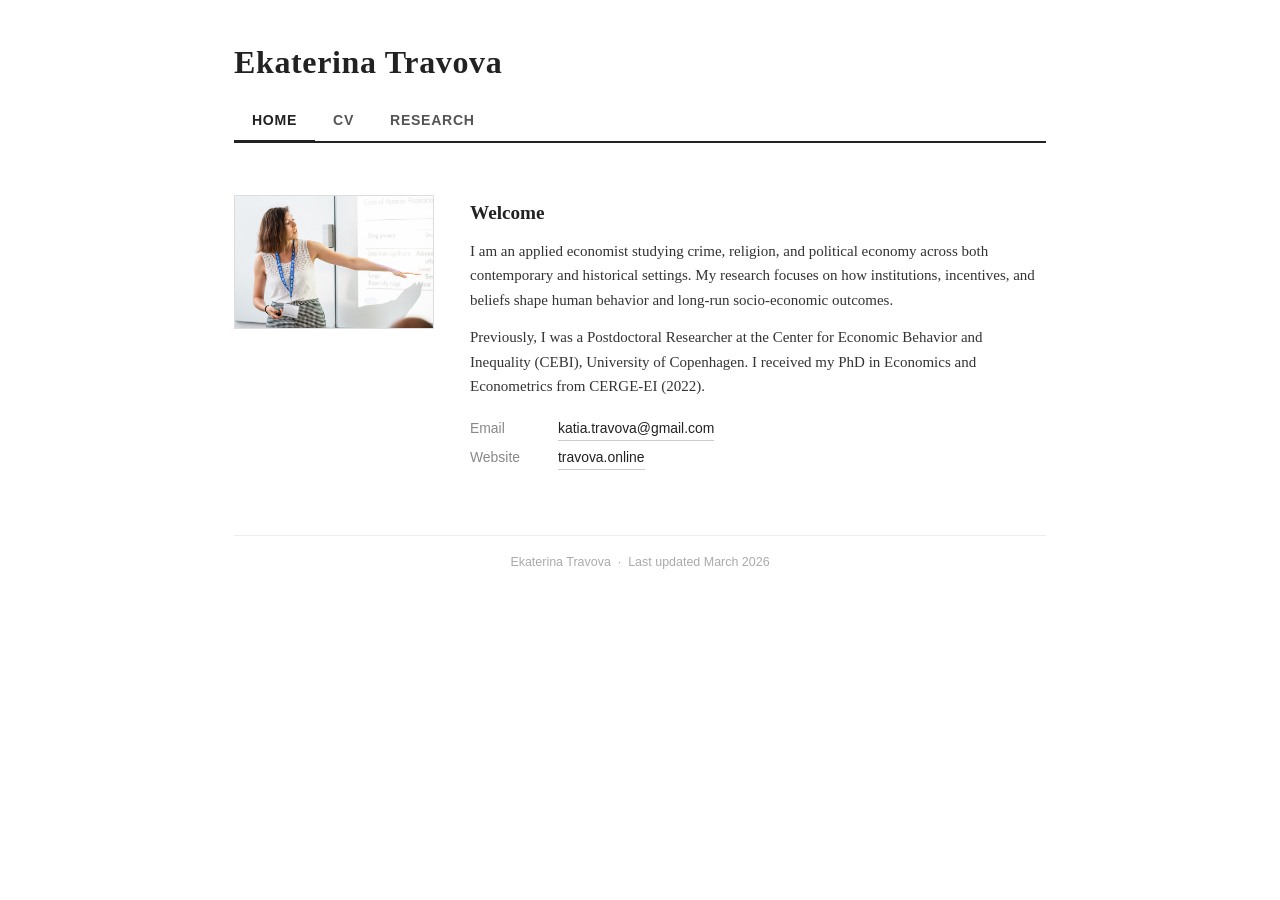
==== index.html @ 3377f8c8 "Add files via upload" ====
<!DOCTYPE html>
<html lang="en">
<head>
  <meta charset="UTF-8">
  <meta name="viewport" content="width=device-width, initial-scale=1.0">
  <title>Ekaterina Travova</title>
  <link rel="stylesheet" href="style.css">
</head>
<body>
  <div class="site-wrapper">
    <header>
      <h1>Ekaterina Travova</h1>
      <nav>
        <a href="index.html" class="active">Home</a>
        <a href="cv.html">CV</a>
        <a href="research.html">Research</a>
      </nav>
    </header>

    <main>
      <div class="home-grid">
        <div class="home-photo">
          <img src="yem2019_4268.jpg" alt="Ekaterina Travova">
        </div>
        <div class="home-bio">
          <h2>Welcome</h2>
          <p>
            I am an applied economist studying crime, religion, and political economy
            across both contemporary and historical settings.
            My research focuses on how institutions, incentives, and beliefs shape
            human behavior and long-run socio-economic outcomes.
          </p>
          <p>
            Previously, I was a Postdoctoral Researcher at the Center for Economic
            Behavior and Inequality (CEBI), University of Copenhagen.
            I received my PhD in Economics and Econometrics from CERGE-EI (2022).
          </p>

          <ul class="contact-list">
            <li>
              <span class="label">Email</span>
              <a href="mailto:katia.travova@gmail.com">katia.travova@gmail.com</a>
            </li>
            <li>
              <span class="label">Website</span>
              <a href="http://travova.online">travova.online</a>
            </li>
          </ul>
        </div>
      </div>
    </main>

    <footer>
      Ekaterina Travova &nbsp;&middot;&nbsp; Last updated March 2026
    </footer>
  </div>
</body>
</html>
---- style.css ----
* {
  box-sizing: border-box;
  margin: 0;
  padding: 0;
}

body {
  font-family: 'Georgia', serif;
  font-size: 15px;
  line-height: 1.65;
  color: #222;
  background: #fff;
}

/* ── Layout ───────────────────────────────── */
.site-wrapper {
  max-width: 860px;
  margin: 0 auto;
  padding: 0 24px 60px;
}

/* ── Header ───────────────────────────────── */
header {
  padding: 36px 0 0;
  border-bottom: 2px solid #222;
  margin-bottom: 28px;
}

header h1 {
  font-size: 2rem;
  font-weight: bold;
  letter-spacing: 0.02em;
  margin-bottom: 12px;
}

/* ── Nav ──────────────────────────────────── */
nav {
  display: flex;
  gap: 0;
  margin-bottom: -2px;
}

nav a {
  display: inline-block;
  padding: 8px 18px;
  font-family: 'Helvetica Neue', Arial, sans-serif;
  font-size: 0.88rem;
  font-weight: 600;
  letter-spacing: 0.05em;
  text-transform: uppercase;
  color: #555;
  text-decoration: none;
  border-bottom: 3px solid transparent;
  transition: color 0.15s, border-color 0.15s;
}

nav a:hover {
  color: #222;
  border-bottom-color: #aaa;
}

nav a.active {
  color: #222;
  border-bottom-color: #222;
}

/* ── Main content ─────────────────────────── */
main {
  padding-top: 8px;
}

/* ── Home page ────────────────────────────── */
.home-grid {
  display: grid;
  grid-template-columns: 200px 1fr;
  gap: 36px;
  margin-top: 16px;
}

.home-photo img {
  width: 200px;
  height: auto;
  border: 1px solid #ddd;
  display: block;
}

.home-bio h2 {
  font-size: 1.2rem;
  font-weight: bold;
  margin-bottom: 10px;
  margin-top: 2px;
}

.home-bio p {
  margin-bottom: 12px;
  color: #333;
}

.contact-list {
  margin-top: 18px;
  list-style: none;
  font-family: 'Helvetica Neue', Arial, sans-serif;
  font-size: 0.87rem;
}

.contact-list li {
  margin-bottom: 5px;
  display: flex;
  gap: 8px;
}

.contact-list .label {
  color: #888;
  min-width: 80px;
}

.contact-list a {
  color: #222;
  text-decoration: none;
  border-bottom: 1px solid #ccc;
}

.contact-list a:hover {
  border-bottom-color: #222;
}

/* ── CV page ──────────────────────────────── */
.cv-section {
  margin-bottom: 28px;
}

.cv-section h2 {
  font-family: 'Helvetica Neue', Arial, sans-serif;
  font-size: 0.78rem;
  font-weight: 700;
  letter-spacing: 0.12em;
  text-transform: uppercase;
  color: #555;
  margin-bottom: 6px;
  padding-bottom: 4px;
  border-bottom: 1px solid #ddd;
}

.cv-table {
  width: 100%;
  border-collapse: collapse;
}

.cv-table td {
  padding: 3px 0;
  vertical-align: top;
}

.cv-table .year {
  color: #666;
  white-space: nowrap;
  padding-right: 24px;
  font-size: 0.9rem;
  font-family: 'Helvetica Neue', Arial, sans-serif;
  min-width: 110px;
}

.cv-table .detail {
  color: #222;
}

.cv-table .detail em {
  color: #555;
  font-style: italic;
}

.cv-pub {
  margin-bottom: 10px;
  font-size: 0.95rem;
}

.cv-text {
  font-size: 0.95rem;
  color: #333;
}

.cv-download {
  margin-bottom: 28px;
}

.cv-download a {
  display: inline-flex;
  align-items: center;
  gap: 6px;
  font-family: 'Helvetica Neue', Arial, sans-serif;
  font-size: 0.85rem;
  font-weight: 600;
  color: #333;
  border: 1px solid #ccc;
  padding: 6px 14px;
  text-decoration: none;
  border-radius: 2px;
  transition: background 0.15s;
}

.cv-download a:hover {
  background: #f5f5f5;
}

/* ── Research page ────────────────────────── */
.research-intro {
  margin-bottom: 28px;
}

.research-interests {
  font-size: 1rem;
  color: #333;
  margin-bottom: 28px;
}

.research-interests strong {
  font-family: 'Helvetica Neue', Arial, sans-serif;
  font-size: 0.78rem;
  font-weight: 700;
  letter-spacing: 0.1em;
  text-transform: uppercase;
  color: #555;
  display: block;
  margin-bottom: 6px;
}

.research-section {
  margin-bottom: 32px;
}

.research-section h2 {
  font-family: 'Helvetica Neue', Arial, sans-serif;
  font-size: 0.78rem;
  font-weight: 700;
  letter-spacing: 0.12em;
  text-transform: uppercase;
  color: #555;
  margin-bottom: 10px;
  padding-bottom: 4px;
  border-bottom: 1px solid #ddd;
}

.paper {
  margin-bottom: 18px;
}

.paper-title {
  font-weight: bold;
  font-size: 0.97rem;
  margin-bottom: 2px;
}

.paper-authors {
  font-size: 0.88rem;
  color: #555;
  font-family: 'Helvetica Neue', Arial, sans-serif;
  margin-bottom: 2px;
}

.paper-venue {
  font-size: 0.88rem;
  color: #777;
  font-style: italic;
  font-family: 'Helvetica Neue', Arial, sans-serif;
}

/* ── Footer ───────────────────────────────── */
footer {
  margin-top: 60px;
  padding-top: 16px;
  border-top: 1px solid #eee;
  font-family: 'Helvetica Neue', Arial, sans-serif;
  font-size: 0.78rem;
  color: #aaa;
  text-align: center;
}

/* ── Responsive ───────────────────────────── */
@media (max-width: 560px) {
  .home-grid {
    grid-template-columns: 1fr;
  }
  .home-photo img {
    width: 160px;
    height: 192px;
  }
  header h1 {
    font-size: 1.5rem;
  }
}
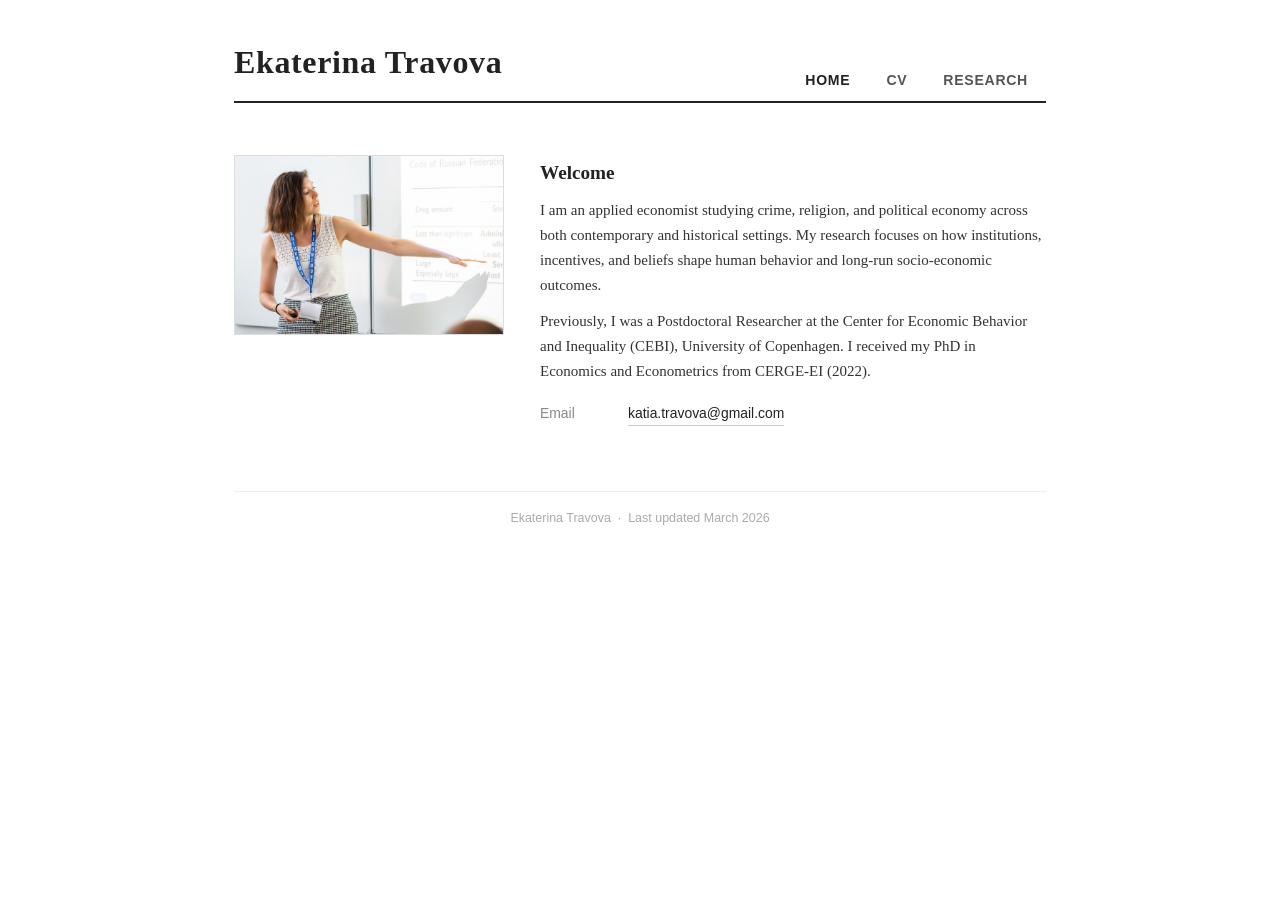
==== commit fc6a18fc: "Update homepage layout and styling - Remove website link from contact list - Enlarge photo to 270px " ====
--- a/index.html
+++ b/index.html
@@ -41,10 +41,6 @@
               <span class="label">Email</span>
               <a href="mailto:katia.travova@gmail.com">katia.travova@gmail.com</a>
             </li>
-            <li>
-              <span class="label">Website</span>
-              <a href="http://travova.online">travova.online</a>
-            </li>
           </ul>
         </div>
       </div>
--- a/style.css
+++ b/style.css
@@ -24,6 +24,9 @@
   padding: 36px 0 0;
   border-bottom: 2px solid #222;
   margin-bottom: 28px;
+  display: flex;
+  align-items: flex-end;
+  justify-content: space-between;
 }
 
 header h1 {
@@ -31,6 +34,7 @@
   font-weight: bold;
   letter-spacing: 0.02em;
   margin-bottom: 12px;
+  white-space: nowrap;
 }
 
 /* ── Nav ──────────────────────────────────── */
@@ -38,6 +42,7 @@
   display: flex;
   gap: 0;
   margin-bottom: -2px;
+  flex-shrink: 0;
 }
 
 nav a {
@@ -61,7 +66,7 @@
 
 nav a.active {
   color: #222;
-  border-bottom-color: #222;
+  border-bottom-color: transparent;
 }
 
 /* ── Main content ─────────────────────────── */
@@ -72,13 +77,13 @@
 /* ── Home page ────────────────────────────── */
 .home-grid {
   display: grid;
-  grid-template-columns: 200px 1fr;
+  grid-template-columns: 270px 1fr;
   gap: 36px;
   margin-top: 16px;
 }
 
 .home-photo img {
-  width: 200px;
+  width: 270px;
   height: auto;
   border: 1px solid #ddd;
   display: block;
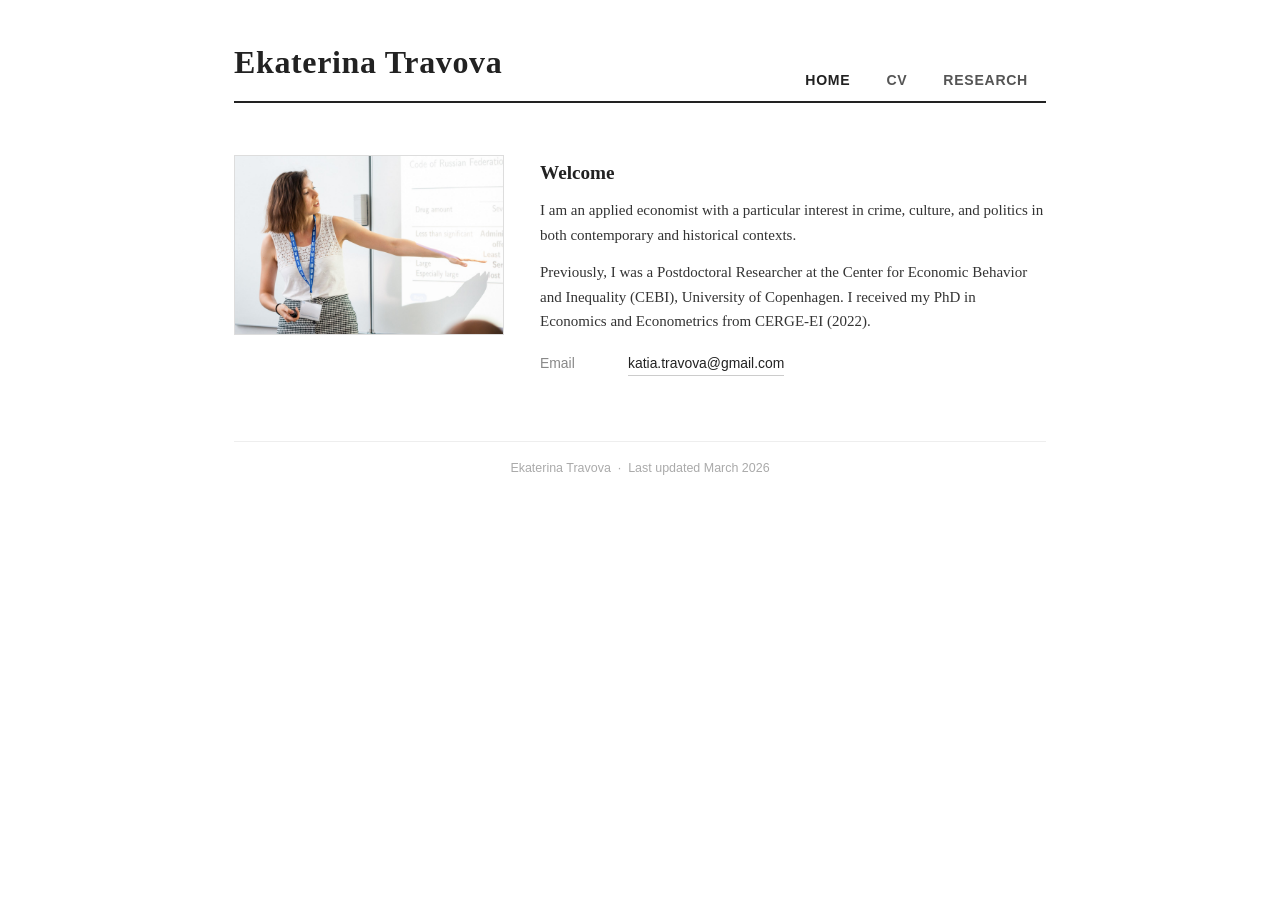
==== commit 14eff5bf: "Update bio paragraph on home page Co-Authored-By: Claude Sonnet 4.6 <noreply@anthropic.com>" ====
--- a/index.html
+++ b/index.html
@@ -25,10 +25,8 @@
         <div class="home-bio">
           <h2>Welcome</h2>
           <p>
-            I am an applied economist studying crime, religion, and political economy
-            across both contemporary and historical settings.
-            My research focuses on how institutions, incentives, and beliefs shape
-            human behavior and long-run socio-economic outcomes.
+            I am an applied economist with a particular interest in crime, culture,
+            and politics in both contemporary and historical contexts.
           </p>
           <p>
             Previously, I was a Postdoctoral Researcher at the Center for Economic
